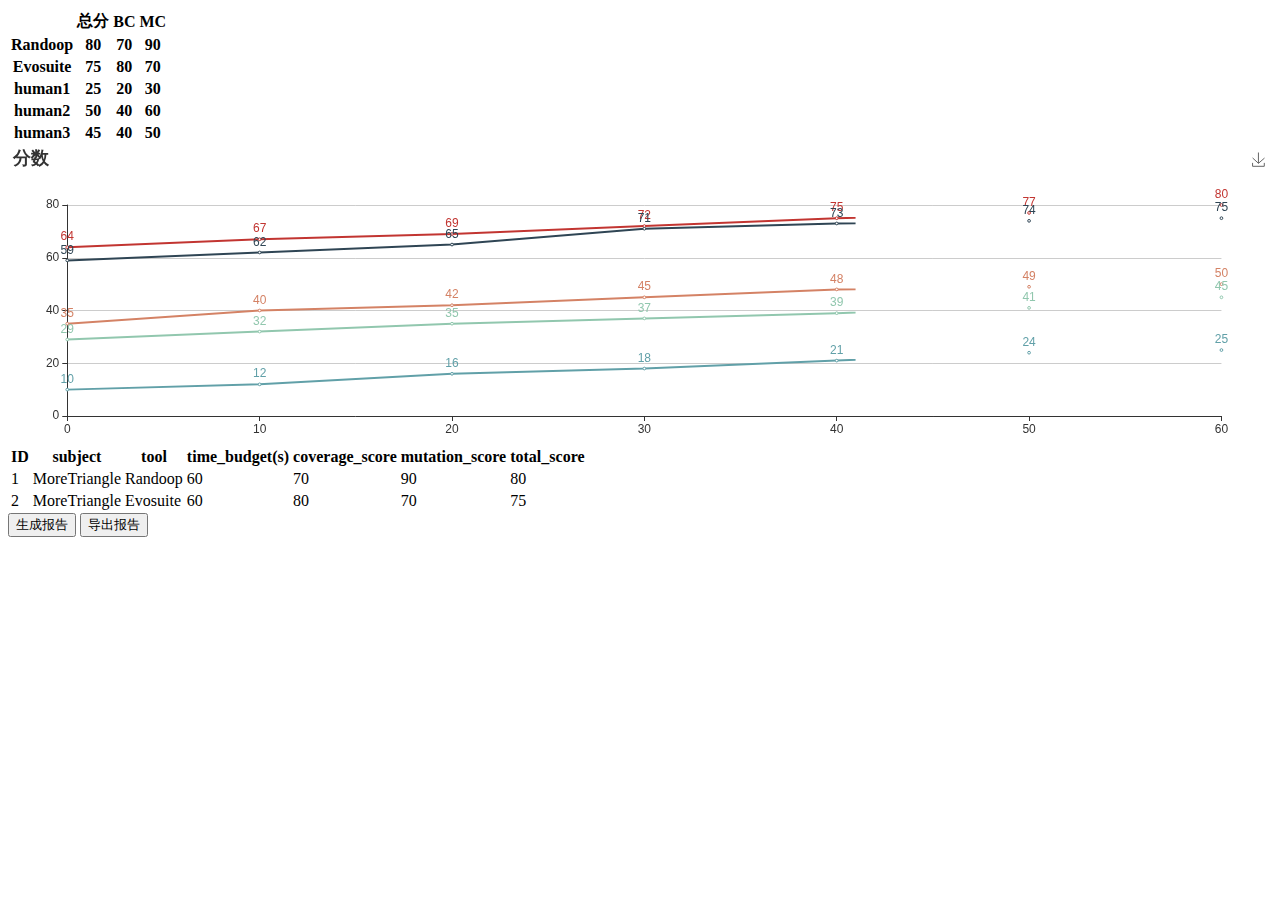
==== web/result.html @ d7d5bc5f "<chore>:<change to maven project>" ====
<!DOCTYPE html>
<html style="width: 100%">

<head>
    <meta charset="UTF-8">
    <title>人机大战 Demo</title>
    <link rel="stylesheet" href="css/origin.css">
    <link rel="stylesheet" href="css/button.css">
    <script src="js/jquery-3.2.1.min.js"></script>

    <link rel="stylesheet" href="css/result.css">
    <link rel="stylesheet" href="css/origin.css">
    <link rel="stylesheet" href="css/button.css">
</head>

<body>
<header>
    <div class="whole-page"></div>
    <div id="results-wrapper">
        <table id="top-table">
            <tr>
                <th></th>
                <th>总分</th>
                <th>BC</th>
                <th>MC</th>
            </tr>
            <tr>
                <th>Randoop</th>
                <th>80</th>
                <th>70</th>
                <th>90</th>
            </tr>
            <tr>
                <th>Evosuite</th>
                <th>75</th>
                <th>80</th>
                <th>70</th>
            </tr>
            <tr>
                <th>human1</th>
                <th>25</th>
                <th>20</th>
                <th>30</th>
            </tr>
            <tr>
                <th>human2</th>
                <th>50</th>
                <th>40</th>
                <th>60</th>
            </tr>
            <tr>
                <th>human3</th>
                <th>45</th>
                <th>40</th>
                <th>50</th>
            </tr>
        </table>
    </div>
    <div id="chart-wrapper">
        <div id="chart" style="width:100%; height: 300px;">
        </div>
    </div>

    <div id="table-wrapper">
        <table id="bottom-table">
            <tr>
                <th>ID</th>
                <th>subject</th>
                <th>tool</th>
                <th>time_budget(s)</th>
                <th>coverage_score</th>
                <th>mutation_score</th>
                <th>total_score</th>
            </tr>
            <tr>
                <td>1</td>
                <td>MoreTriangle</td>
                <td>Randoop</td>
                <td>60</td>
                <td>70</td>
                <td>90</td>
                <td>80</td>
            </tr>
			<tr>
                <td>2</td>
                <td>MoreTriangle</td>
                <td>Evosuite</td>
                <td>60</td>
                <td>80</td>
                <td>70</td>
                <td>75</td>
            </tr>

			
        </table>

        <div class="button-wrapper">
            <button class="button-blue" onclick="getReport()">生成报告</button>
            <button class="button-blue" onclick="excelGenerate()">导出报告</button>
        </div>
    </div>
</header>

</body>

</html>

<script src="js/echarts.js"></script>
<script src="js/chart.js"></script>
<script src="js/report.js"></script>
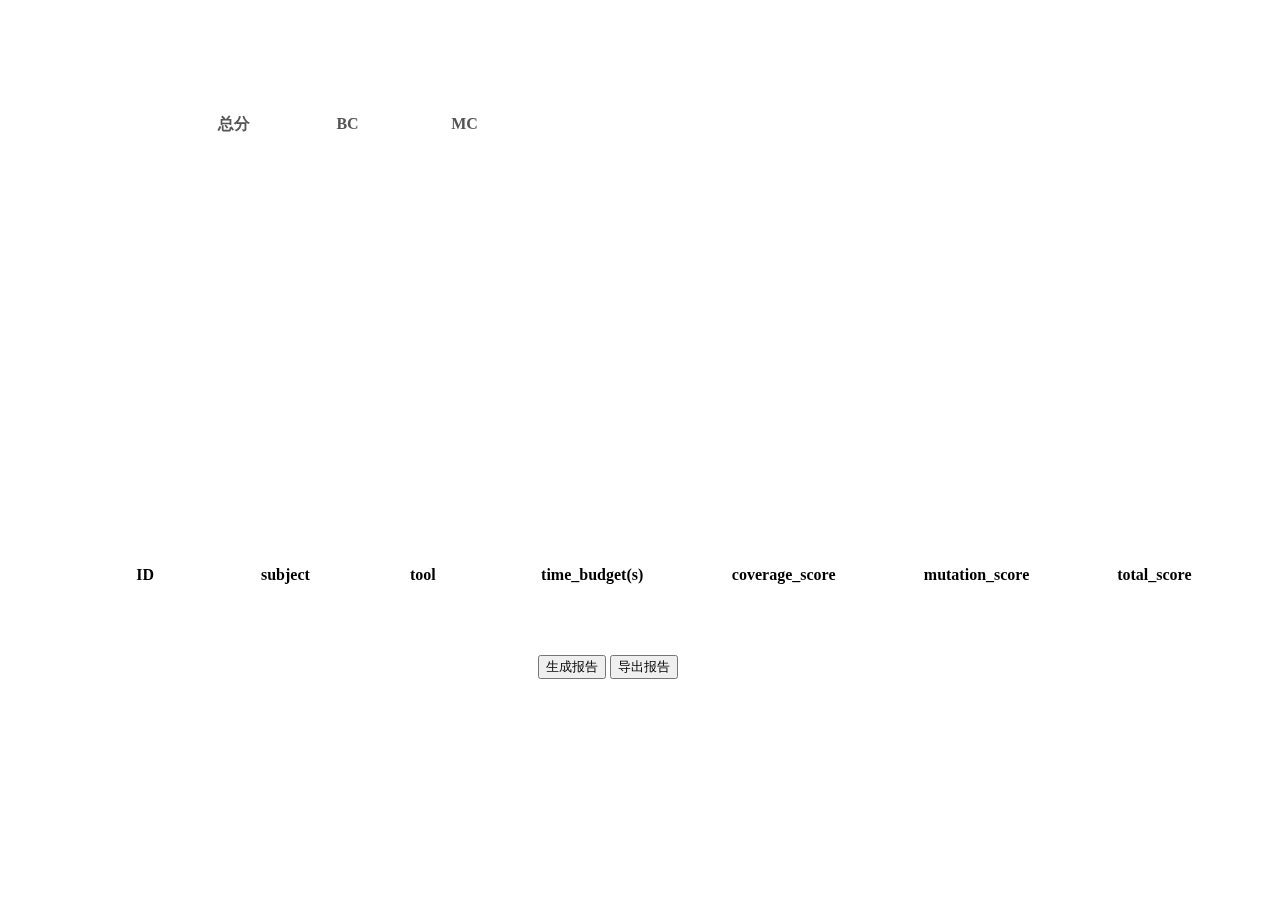
==== commit 3c5c992c: "backend updates one" ====
--- a/web/result.html
+++ b/web/result.html
@@ -24,36 +24,6 @@
                 <th>BC</th>
                 <th>MC</th>
             </tr>
-            <tr>
-                <th>Randoop</th>
-                <th>80</th>
-                <th>70</th>
-                <th>90</th>
-            </tr>
-            <tr>
-                <th>Evosuite</th>
-                <th>75</th>
-                <th>80</th>
-                <th>70</th>
-            </tr>
-            <tr>
-                <th>human1</th>
-                <th>25</th>
-                <th>20</th>
-                <th>30</th>
-            </tr>
-            <tr>
-                <th>human2</th>
-                <th>50</th>
-                <th>40</th>
-                <th>60</th>
-            </tr>
-            <tr>
-                <th>human3</th>
-                <th>45</th>
-                <th>40</th>
-                <th>50</th>
-            </tr>
         </table>
     </div>
     <div id="chart-wrapper">
@@ -72,25 +42,6 @@
                 <th>mutation_score</th>
                 <th>total_score</th>
             </tr>
-            <tr>
-                <td>1</td>
-                <td>MoreTriangle</td>
-                <td>Randoop</td>
-                <td>60</td>
-                <td>70</td>
-                <td>90</td>
-                <td>80</td>
-            </tr>
-			<tr>
-                <td>2</td>
-                <td>MoreTriangle</td>
-                <td>Evosuite</td>
-                <td>60</td>
-                <td>80</td>
-                <td>70</td>
-                <td>75</td>
-            </tr>
-
 			
         </table>
 
@@ -106,5 +57,5 @@
 </html>
 
 <script src="js/echarts.js"></script>
-<script src="js/chart.js"></script>
+<script src="js/result.js"></script>
 <script src="js/report.js"></script>--- a/web/css/result.css
+++ b/web/css/result.css
@@ -0,0 +1,54 @@
+.whole-page {
+    background-image: url("../img/bg.jpg");
+    padding: 30% 0;
+    background-size: 100% 100%;
+}
+
+#results-wrapper {
+    position: fixed;
+    top: 10%;
+    left: 5%;
+    color: #555;
+    background-color: rgba(255, 255, 255, 0.3);
+    padding: 1%;
+    width: 35%;
+    height: 40%;
+}
+
+#top-table, #bottom-table {
+    text-align: center;
+}
+
+#top-table td, #top-table th{
+    width: 300px;
+    padding: 2% 5%;
+}
+
+#bottom-table td, #bottom-table th{
+    width: 500px;
+    padding: 1% 5%;
+}
+
+#chart-wrapper {
+    position: fixed;
+    top: 10%;
+    left: 45%;
+    background-color: rgba(255, 255, 255, 0.3);
+    padding: 1%;
+    width: 50%;
+    height: 40%;
+}
+
+#table-wrapper {
+    position: fixed;
+    top: 60%;
+    left: 5%;
+    background-color: rgba(255, 255, 255, 0.3);
+    padding: 1%;
+    width: 90%;
+    height: 30%;
+}
+
+.button-wrapper {
+    margin: 5% 40%;
+}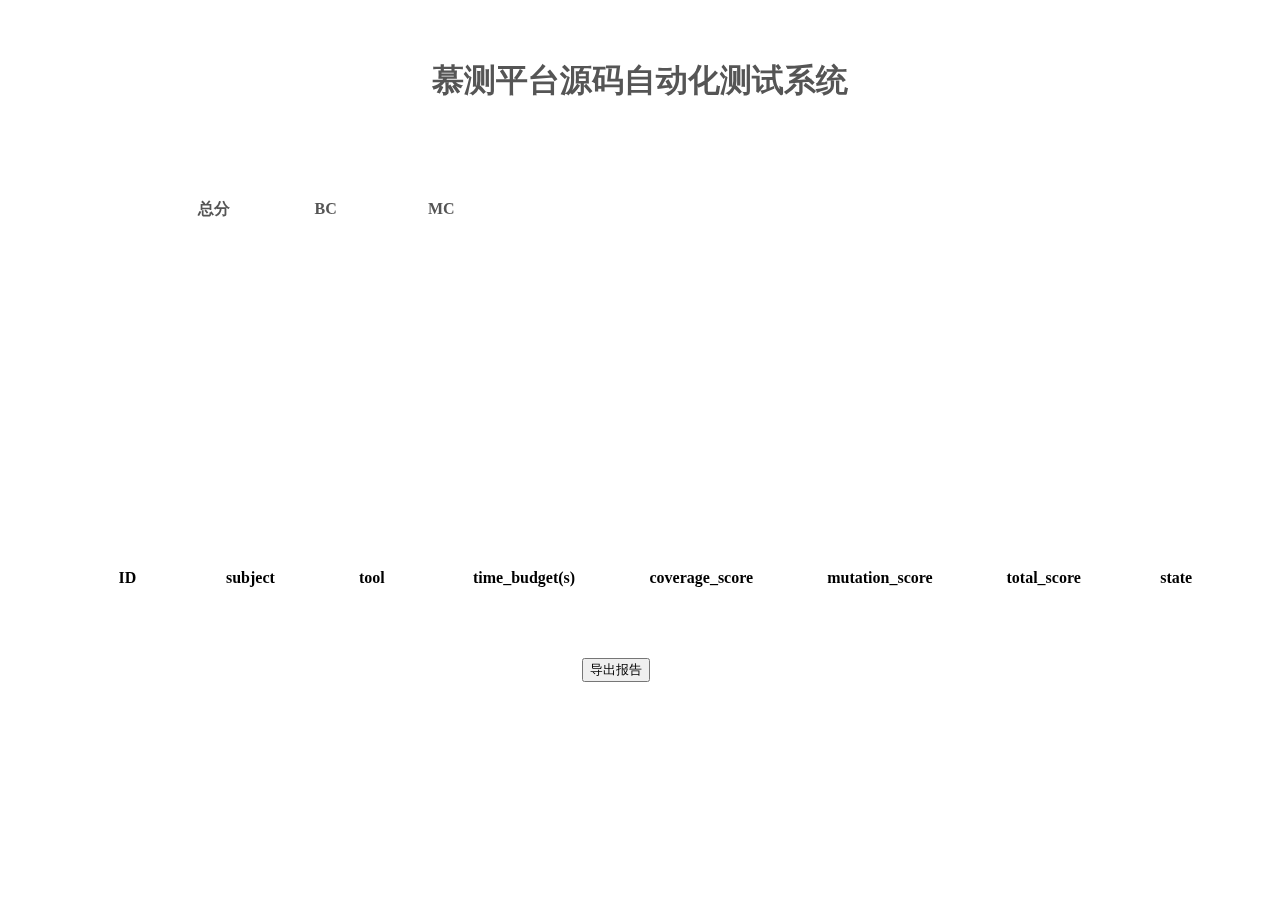
==== commit d81440a1: "<fix>:<fix some specific problems> 1.显示页面到新的标签页，任务页面与显示页面分开 2.横轴标是时间；标哪条线是什么 3.配置时间大于7200提醒（输入框里提示) " ====
--- a/web/result.html
+++ b/web/result.html
@@ -3,7 +3,7 @@
 
 <head>
     <meta charset="UTF-8">
-    <title>人机大战 Demo</title>
+    <title>慕测平台源码自动化测试系统</title>
     <link rel="stylesheet" href="css/origin.css">
     <link rel="stylesheet" href="css/button.css">
     <script src="js/jquery-3.2.1.min.js"></script>
@@ -16,6 +16,11 @@
 <body>
 <header>
     <div class="whole-page"></div>
+
+    <div class="title-wrapper">
+        <h1>慕测平台源码自动化测试系统</h1>
+    </div>
+
     <div id="results-wrapper">
         <table id="top-table">
             <tr>
@@ -41,12 +46,11 @@
                 <th>coverage_score</th>
                 <th>mutation_score</th>
                 <th>total_score</th>
+                <th>state</th>
             </tr>
-			
         </table>
 
         <div class="button-wrapper">
-            <button class="button-blue" onclick="getReport()">生成报告</button>
             <button class="button-blue" onclick="excelGenerate()">导出报告</button>
         </div>
     </div>
@@ -58,4 +62,13 @@
 
 <script src="js/echarts.js"></script>
 <script src="js/result.js"></script>
-<script src="js/report.js"></script>+<script src="js/report.js"></script>
+
+<script type="text/javascript">
+
+    window.onload = function () {
+        getResult();
+        getReport();
+    }
+
+</script>--- a/web/css/result.css
+++ b/web/css/result.css
@@ -1,38 +1,48 @@
+.title-wrapper {
+    text-align: center;
+    background-color: rgba(255, 255, 255, 0.3);
+    color: #555;
+    margin: 2% 3% 0 3%;
+    padding: 1%;
+}
+
 .whole-page {
+    position: fixed;
+    top: 0;
+    left: 0;
     background-image: url("../img/bg.jpg");
-    padding: 30% 0;
+    padding: 30% 50%;
     background-size: 100% 100%;
+    z-index: -1;
 }
 
 #results-wrapper {
-    position: fixed;
-    top: 10%;
-    left: 5%;
+    margin: 3% 1.5% 1.5% 3%;
+    width: 35%;
+    height: 300px;
+    display: inline-block;
     color: #555;
     background-color: rgba(255, 255, 255, 0.3);
     padding: 1%;
-    width: 35%;
-    height: 40%;
 }
 
 #top-table, #bottom-table {
     text-align: center;
 }
 
-#top-table td, #top-table th{
+#top-table td, #top-table th {
     width: 300px;
     padding: 2% 5%;
 }
 
-#bottom-table td, #bottom-table th{
+#bottom-table td, #bottom-table th {
     width: 500px;
     padding: 1% 5%;
 }
 
 #chart-wrapper {
-    position: fixed;
-    top: 10%;
-    left: 45%;
+    margin: 3% 3% 1.5% 1.5%;
+    float: right;
     background-color: rgba(255, 255, 255, 0.3);
     padding: 1%;
     width: 50%;
@@ -40,15 +50,12 @@
 }
 
 #table-wrapper {
-    position: fixed;
-    top: 60%;
-    left: 5%;
+    clear: both;
+    margin: 1.5% 3% 3% 3%;
     background-color: rgba(255, 255, 255, 0.3);
     padding: 1%;
-    width: 90%;
-    height: 30%;
 }
 
 .button-wrapper {
-    margin: 5% 40%;
+    margin: 5% 45%;
 }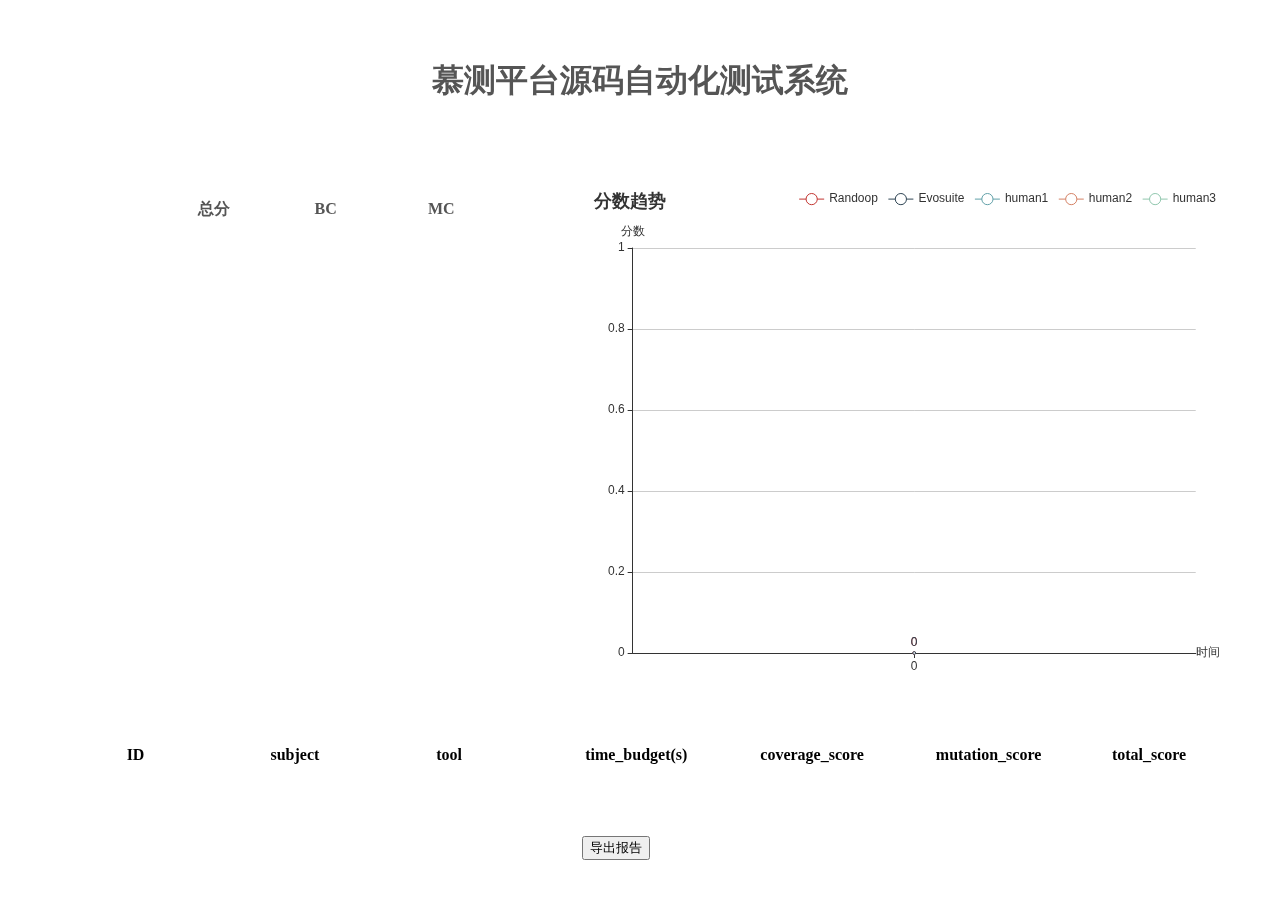
==== commit 2b3ec5e0: "backend updates:delete state&fix muti thread" ====
--- a/web/result.html
+++ b/web/result.html
@@ -32,7 +32,7 @@
         </table>
     </div>
     <div id="chart-wrapper">
-        <div id="chart" style="width:100%; height: 300px;">
+        <div id="chart" style="width:100%; height: 500px;">
         </div>
     </div>
 
@@ -46,12 +46,14 @@
                 <th>coverage_score</th>
                 <th>mutation_score</th>
                 <th>total_score</th>
-                <th>state</th>
             </tr>
         </table>
 
         <div class="button-wrapper">
-            <button class="button-blue" onclick="excelGenerate()">导出报告</button>
+            <button id="excel-button" class="button-blue" onclick="chooseTargetPath()">导出报告</button>
+            <button id="confirm-button" class="button-blue" onclick="excelGenerate()">确认导出</button>
+            <h4 id="excel-success-button">导出报告成功</h4>
+            <h5 id="excel-path">导出路径及文件名 <input type="text" id="excel-path-input" value="C:\Users\dlydd\Desktop\Senior\ise\human-machine\report.xls"></h5>
         </div>
     </div>
 </header>
@@ -68,7 +70,11 @@
 
     window.onload = function () {
         getResult();
-        getReport();
+//        getReport();
+        $("#excel-success-button").fadeOut();
+        $("#excel-path").fadeOut();
+        $("#excel-path-input").fadeOut();
+        $("#confirm-button").fadeOut();
     }
 
 </script>--- a/web/css/result.css
+++ b/web/css/result.css
@@ -36,7 +36,7 @@
 }
 
 #bottom-table td, #bottom-table th {
-    width: 500px;
+    width: 200px;
     padding: 1% 5%;
 }
 
@@ -56,6 +56,19 @@
     padding: 1%;
 }
 
-.button-wrapper {
-    margin: 5% 45%;
+#excel-button, #confirm-button {
+    margin: 5% 0 0 45%;
+}
+
+#excel-success-button {
+    margin: 5% 0 0 45%;
+    color: #0080ff;
+}
+
+#excel-path {
+    margin: 1% 0 0 30%;
+}
+
+#excel-path-input {
+    width: 40%;
 }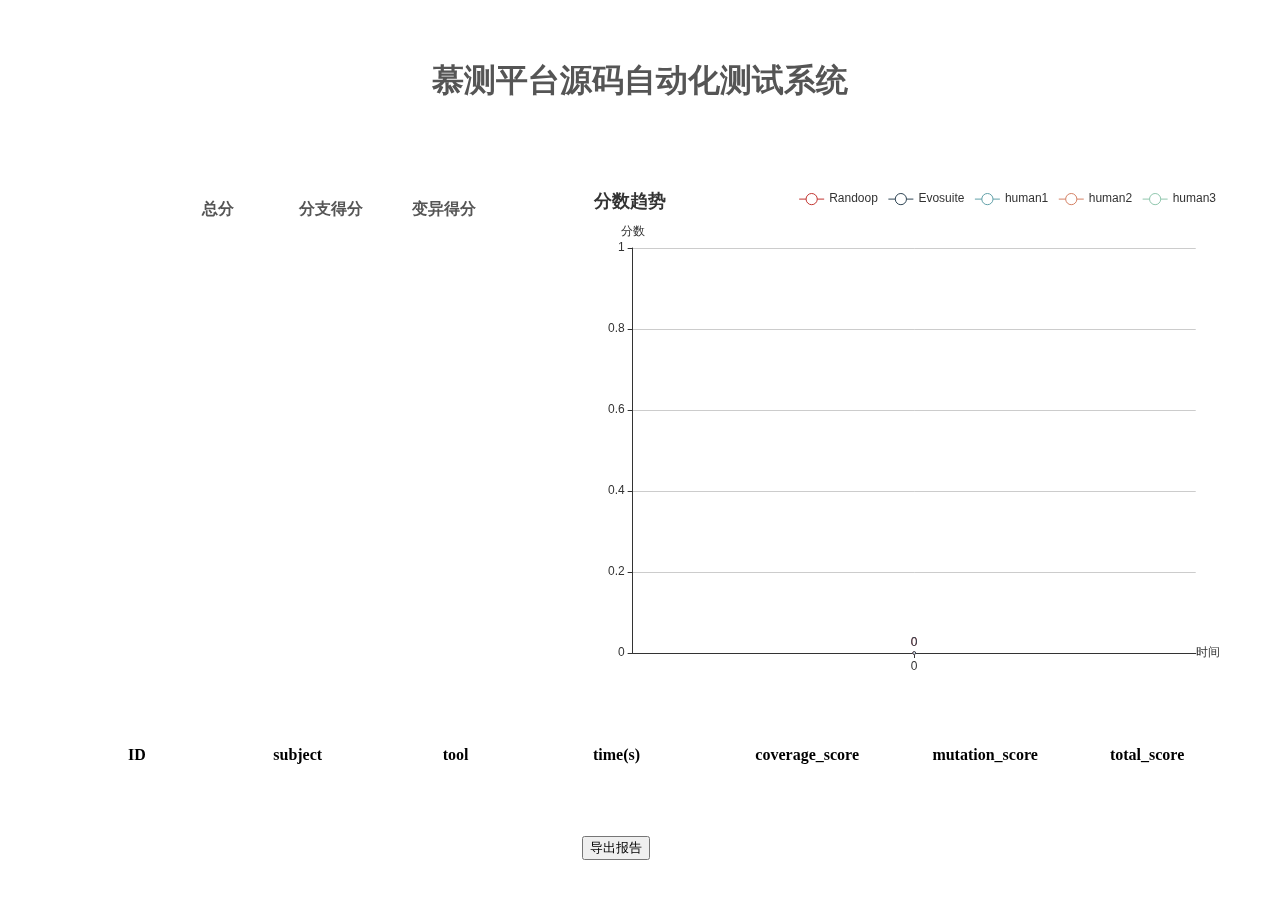
==== commit 44db4136: "frontend updates:fix problems: 7.按钮“选入任务组”->“选入” 8.任务列表中每一项左右之间间隔小一点（给右边留出加复选框空间） 9.time_budget->tim" ====
--- a/web/result.html
+++ b/web/result.html
@@ -26,8 +26,8 @@
             <tr>
                 <th></th>
                 <th>总分</th>
-                <th>BC</th>
-                <th>MC</th>
+                <th>分支得分</th>
+                <th>变异得分</th>
             </tr>
         </table>
     </div>
@@ -42,7 +42,7 @@
                 <th>ID</th>
                 <th>subject</th>
                 <th>tool</th>
-                <th>time_budget(s)</th>
+                <th>time(s)</th>
                 <th>coverage_score</th>
                 <th>mutation_score</th>
                 <th>total_score</th>
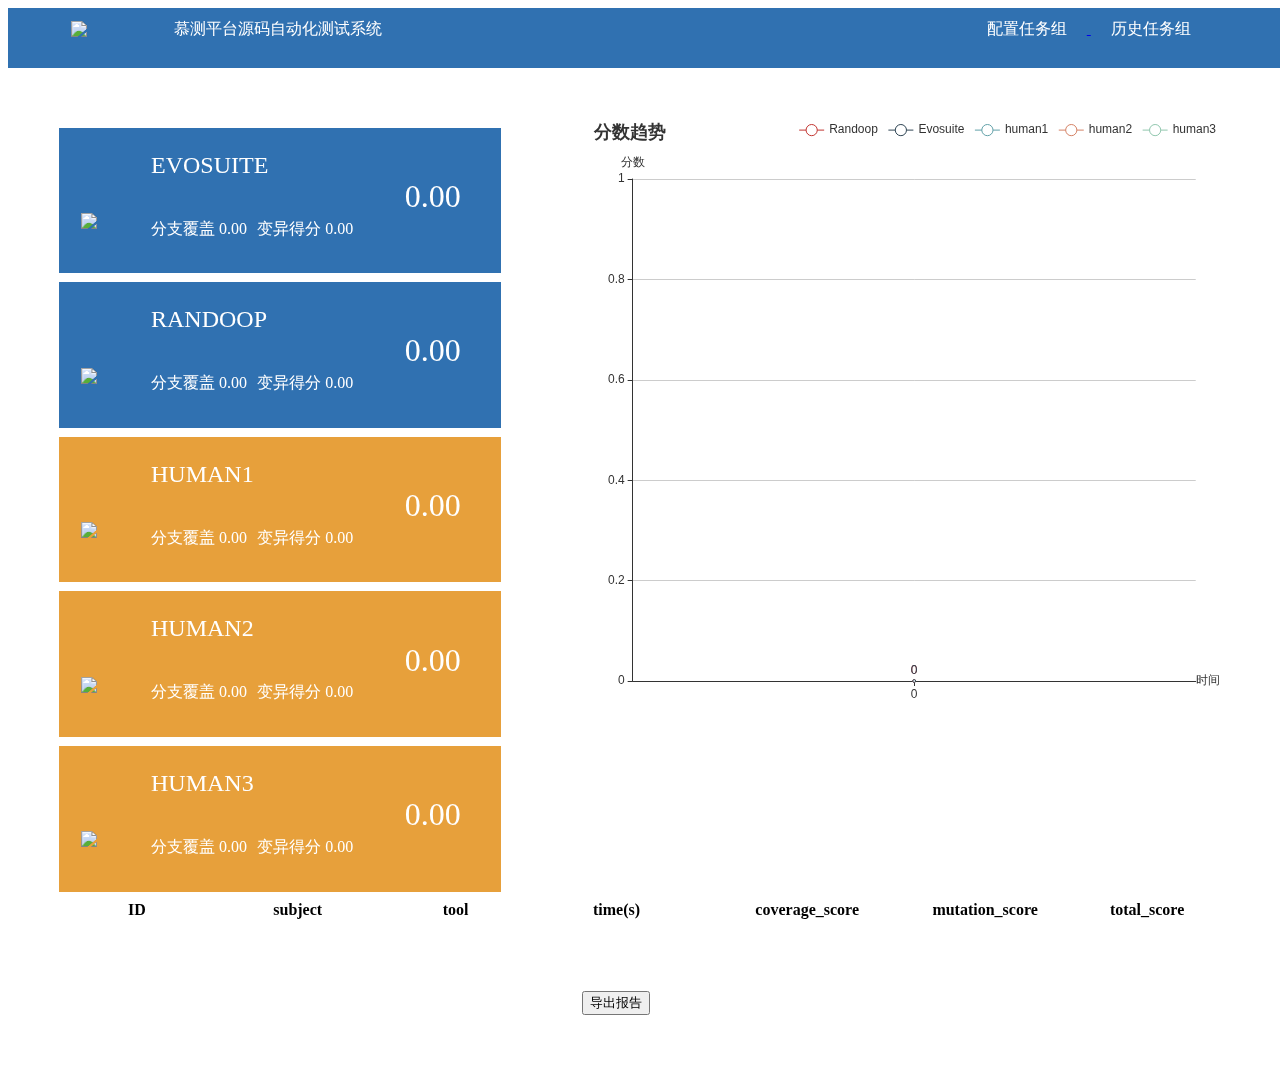
==== commit 296b7fb6: "<dev>:<front end><change css styles>" ====
--- a/web/result.html
+++ b/web/result.html
@@ -5,6 +5,7 @@
     <meta charset="UTF-8">
     <title>慕测平台源码自动化测试系统</title>
     <link rel="stylesheet" href="css/origin.css">
+    <link rel="stylesheet" href="css/header.css">
     <link rel="stylesheet" href="css/button.css">
     <script src="js/jquery-3.2.1.min.js"></script>
 
@@ -17,22 +18,74 @@
 <header>
     <div class="whole-page"></div>
 
-    <div class="title-wrapper">
-        <h1>慕测平台源码自动化测试系统</h1>
+    <div class="top-bar" onselectstart="return false;">
+
+        <img src="img/logo.png" class="logo"/>
+        <ul>
+            <p>慕测平台源码自动化测试系统</p>
+            <a href="index.html">
+                <li id="spec-button" class="head-button">配置任务组</li>
+            </a>
+            <a href="history.html">
+                <li id="star-button" class="head-button">历史任务组</li>
+            </a>
+        </ul>
     </div>
 
     <div id="results-wrapper">
-        <table id="top-table">
-            <tr>
-                <th></th>
-                <th>总分</th>
-                <th>分支得分</th>
-                <th>变异得分</th>
-            </tr>
-        </table>
+
+        <div class="result-item machine-item">
+            <img src="img/user.png" class="user-img"/>
+            <div class="user-score">
+                <p class="name">EVOSUITE</p>
+                <p id="evosuite-total" class="total">0.00</p>
+                <p class="bc">分支覆盖 <span id="evosuite-bc">0.00</span></p>
+                <p class="mc">变异得分 <span id="evosuite-mc">0.00</span></p>
+            </div>
+        </div>
+
+        <div class="result-item machine-item">
+            <img src="img/user.png" class="user-img"/>
+            <div class="user-score">
+                <p class="name">RANDOOP</p>
+                <p id="randoop-total" class="total">0.00</p>
+                <p class="bc">分支覆盖 <span id="randoop-bc">0.00</span></p>
+                <p class="mc">变异得分 <span id="randoop-mc">0.00</span></p>
+            </div>
+        </div>
+
+        <div class="result-item man-item">
+            <img src="img/user.png" class="user-img"/>
+            <div class="user-score">
+                <p class="name">HUMAN1</p>
+                <p id="human1-total" class="total">0.00</p>
+                <p class="bc">分支覆盖 <span id="human1-bc">0.00</span></p>
+                <p class="mc">变异得分 <span id="human1-mc">0.00</span></p>
+            </div>
+        </div>
+
+        <div class="result-item man-item">
+            <img src="img/user.png" class="user-img"/>
+            <div class="user-score">
+                <p class="name">HUMAN2</p>
+                <p id="human2-total" class="total">0.00</p>
+                <p class="bc">分支覆盖 <span id="human2-bc">0.00</span></p>
+                <p class="mc">变异得分 <span id="human2-mc">0.00</span></p>
+            </div>
+        </div>
+
+        <div class="result-item man-item">
+            <img src="img/user.png" class="user-img"/>
+            <div class="user-score">
+                <p class="name">HUMAN3</p>
+                <p id="human3-total" class="total">0.00</p>
+                <p class="bc">分支覆盖 <span id="human3-bc">0.00</span></p>
+                <p class="mc">变异得分 <span id="human3-mc">0.00</span></p>
+            </div>
+        </div>
     </div>
     <div id="chart-wrapper">
-        <div id="chart" style="width:100%; height: 500px;">
+        <div id="chart" style="width:100%; height: 600px;">
         </div>
     </div>
 
@@ -53,7 +106,8 @@
             <button id="excel-button" class="button-blue" onclick="chooseTargetPath()">导出报告</button>
             <button id="confirm-button" class="button-blue" onclick="excelGenerate()">确认导出</button>
             <h4 id="excel-success-button">导出报告成功</h4>
-            <h5 id="excel-path">导出路径及文件名 <input type="text" id="excel-path-input" value="C:\Users\dlydd\Desktop\Senior\ise\human-machine\report.xls"></h5>
+            <h5 id="excel-path">导出路径及文件名 <input type="text" id="excel-path-input"
+                                                value="C:\Users\dlydd\Desktop\Senior\ise\human-machine\report.xls"></h5>
         </div>
     </div>
 </header>
--- a/web/css/header.css
+++ b/web/css/header.css
@@ -0,0 +1,51 @@
+.top-bar {
+    background-color: rgb(48, 113, 177);
+    padding: 1% 20% 1% 5%;
+    width: 100%;
+}
+
+.logo {
+    width: 3%;
+    display: inline-block;
+}
+
+.top-bar p {
+    display: inline-block;
+    color: white;
+    margin-right: 50%;
+}
+
+.head-button {
+    font-family: "Lucida Grande", "Lucida Sans Unicode", Helvetica, Arial, Verdana, "PingFang SC", sans-serif;
+    color: #FFF;
+    cursor: pointer;
+    margin: 0 10px;
+    padding: 2px 10px;
+    border-radius: 20px;
+    font-weight: 300;
+    width: auto;
+}
+
+.top-bar li {
+    display: inline-block;
+}
+
+.top-bar li:hover {
+    background-color: #FFF;
+    color: rgb(48, 113, 177);
+}
+
+.top-bar ul {
+    margin: -3% 0 0 5%;
+    list-style-type: none;
+}
+
+.whole-page {
+    position: fixed;
+    top: 0;
+    left: 0;
+    background-image: url("../img/bg.jpg");
+    padding: 30% 50%;
+    background-size: 100% 100%;
+    z-index: -1;
+}
--- a/web/css/result.css
+++ b/web/css/result.css
@@ -1,38 +1,55 @@
-.title-wrapper {
-    text-align: center;
-    background-color: rgba(255, 255, 255, 0.3);
-    color: #555;
-    margin: 2% 3% 0 3%;
-    padding: 1%;
-}
-
-.whole-page {
-    position: fixed;
-    top: 0;
-    left: 0;
-    background-image: url("../img/bg.jpg");
-    padding: 30% 50%;
-    background-size: 100% 100%;
-    z-index: -1;
-}
-
 #results-wrapper {
     margin: 3% 1.5% 1.5% 3%;
     width: 35%;
-    height: 300px;
+    height: 600px;
     display: inline-block;
     color: #555;
     background-color: rgba(255, 255, 255, 0.3);
     padding: 1%;
 }
 
-#top-table, #bottom-table {
+#bottom-table {
     text-align: center;
 }
 
-#top-table td, #top-table th {
-    width: 300px;
-    padding: 2% 5%;
+.result-item {
+    margin: 2% 0;
+}
+
+.machine-item {
+    background-color: rgb(48, 113, 177);
+}
+
+.man-item {
+    background-color: rgb(231, 160, 59);
+}
+
+.user-img {
+    width: 10%;
+    display: inline-block;
+    padding: 1% 5%;
+}
+
+.user-score {
+    color: #FFF;
+    width: 70%;
+    display: inline-block;
+    padding-bottom: 4%;
+}
+
+.name {
+    font-size: 150%;
+}
+
+.bc, .mc {
+    display: inline-block;
+    margin-right: 2%;
+}
+
+.total {
+    float: right;
+    font-size: 200%;
+    margin-top: -8%;
 }
 
 #bottom-table td, #bottom-table th {
